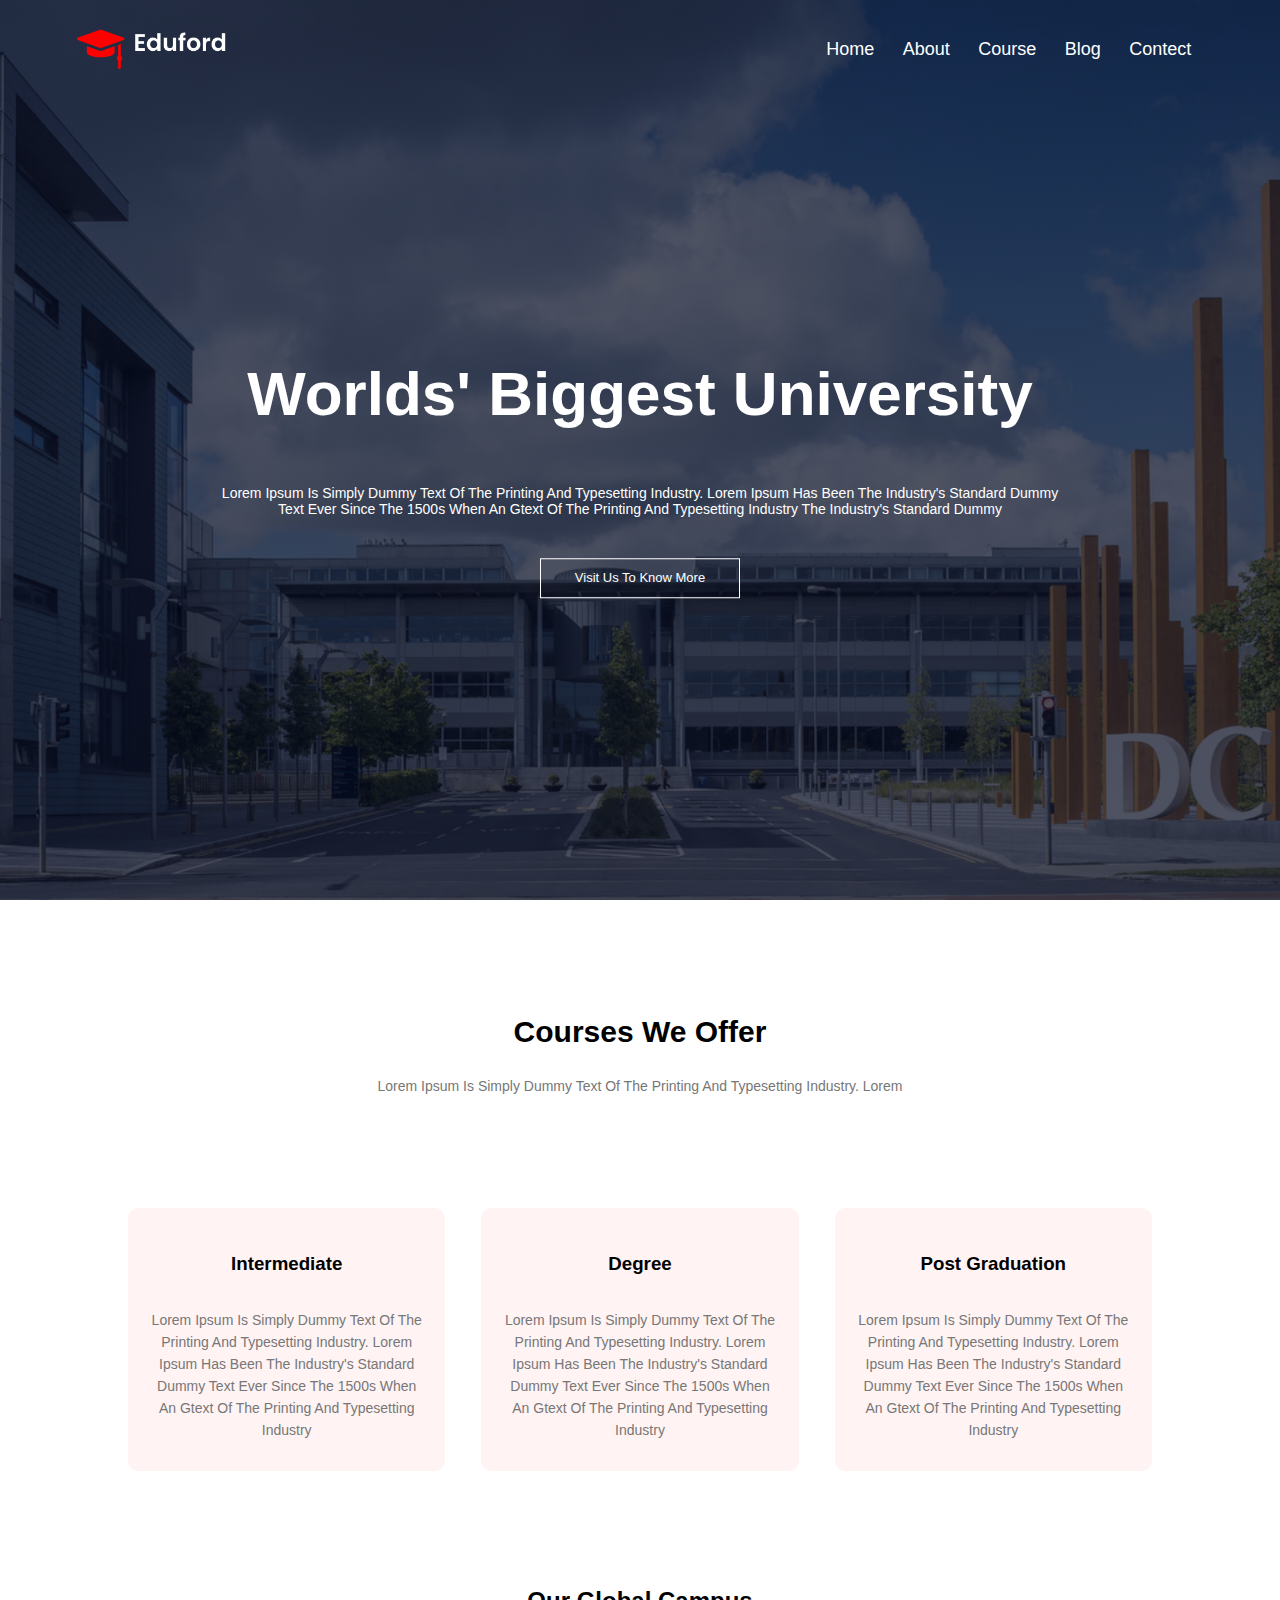
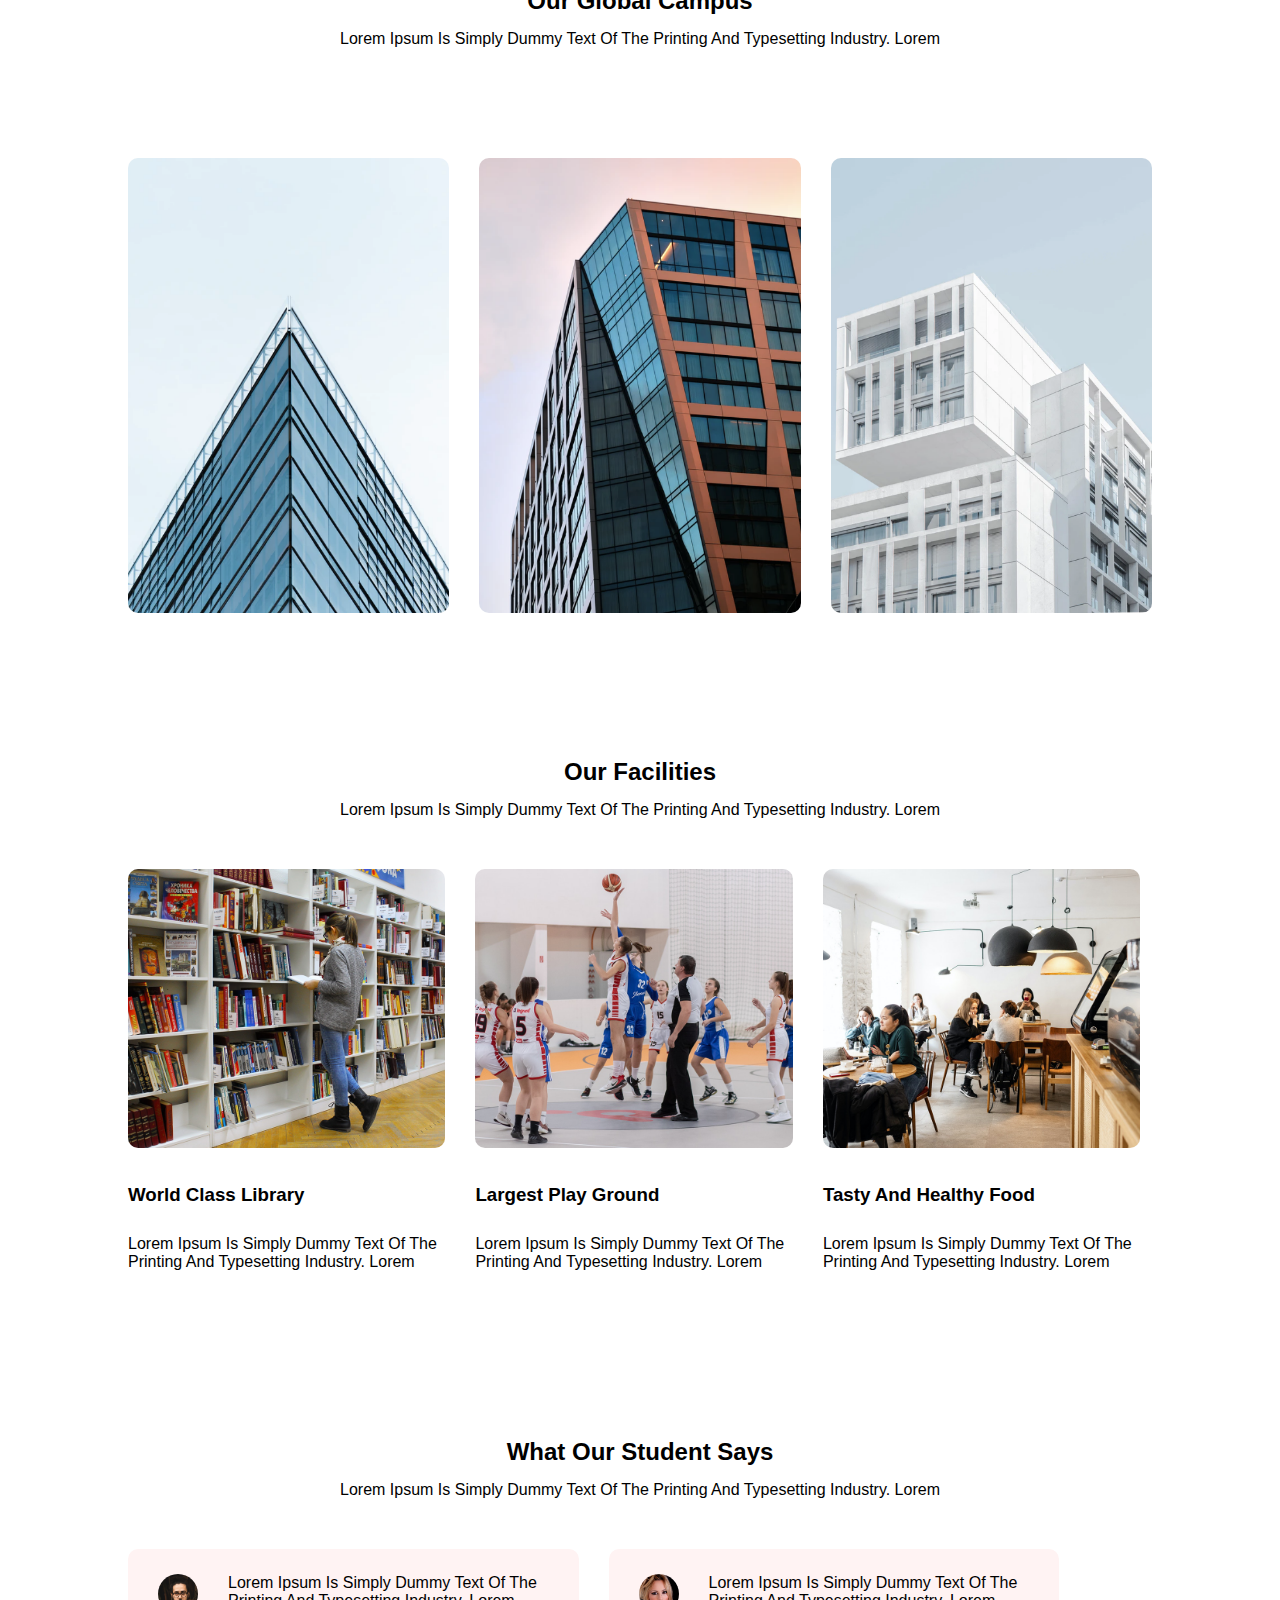
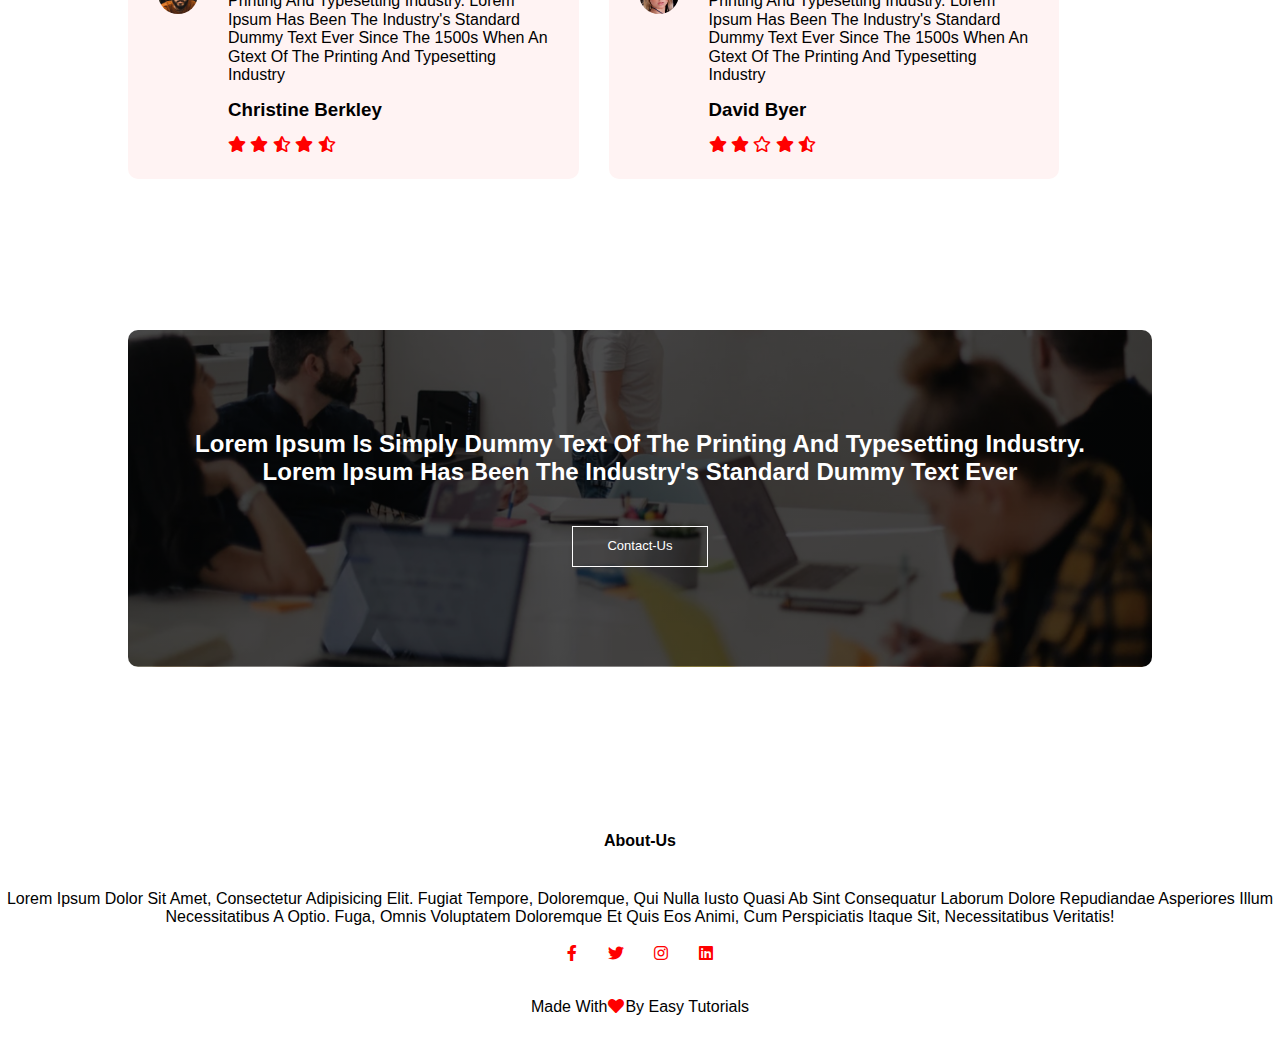
==== index.html @ 967a4e97 "Upload" ====
<!DOCTYPE html>
<html>
 <head>
    <meta charset="UTF-8" />
    <meta name="discription" content="js" />
    <meta name="viewport" content="width=device-width, initial-scale=1.0">
    <title>Universty</title>
    <!-- Font Awesome -->
    <link rel="stylesheet" href="css/all.min.css" />

    <!-- Font Normalize -->
    <link rel="stylesheet" href="css/normalize.css" />

    <!-- My Main Style-css-->
    <link rel='stylesheet' href="css/style.css" />
</head>

<body>
    <!--  Start header -->
    <header>
        <nav>
            <a href="#"><img src="images/logo.png" alt="logo"></a>
            <div class="links" id="links">
                <i class="fa fa-times" onclick="hide_menu()"></i>
                <ul>
                    <li><a href="index.html">home</a></li>
                    <li><a href="about.html">about</a></li>
                    <li><a href="course.html">course</a></li>
                    <li><a href="blog.html">blog</a></li>
                    <li><a href="contect.html">contect</a></li>
                </ul>
            </div>
            <i class="fa fa-bars" onclick="show_menu()"></i>
        </nav>
        <div class="text-box text-center">
            <h1>worlds' biggest university</h1>
            <p>Lorem Ipsum is simply dummy text of the printing and typesetting industry. Lorem Ipsum has been the industry's standard dummy<br> text ever since the 1500s when an gtext of the printing and typesetting industry the industry's standard dummy</p>
            <a href="#" class="anker">visit us to know more</a>
        </div>
    </header>
    <!--  End header -->

    <!--  Strat Cousrse -->
    <div class="cours text-center">
        <h2>courses we offer</h2>
        <p>Lorem Ipsum is simply dummy text of the printing and typesetting industry. Lorem</p>
        <div class="row">
            <div class="course-col">
                <h3>intermediate</h3>
                <p>Lorem Ipsum is simply dummy text of the printing and typesetting industry. Lorem Ipsum has been the industry's standard dummy text ever since the 1500s when an gtext of the printing and typesetting industry</p>
            </div>

            <div class="course-col">
                <h3>degree</h3>
                <p>Lorem Ipsum is simply dummy text of the printing and typesetting industry. Lorem Ipsum has been the industry's standard dummy text ever since the 1500s when an gtext of the printing and typesetting industry</p>
            </div>

            <div class="course-col">
                <h3>post graduation</h3>
                <p>Lorem Ipsum is simply dummy text of the printing and typesetting industry. Lorem Ipsum has been the industry's standard dummy text ever since the 1500s when an gtext of the printing and typesetting industry</p>
            </div>
        </div>
    </div>
    <!--  End Cousrse -->

    <!--  Strat Campus -->

    <div class="campus text-center">
        <h2>our global campus</h2>
        <p>Lorem Ipsum is simply dummy text of the printing and typesetting industry. Lorem</p>
        <div class="row">
            <div class="campus-col">
                <img src="images/london.png" alt="london">
                <div class="layer">
                    <h3>london</h3>
                </div>
            </div>

            <div class="campus-col">
                <img src="images/newyork.png" alt="newyork">
                <div class="layer">
                    <h3>new yourk</h3>
                </div>
            </div>

            <div class="campus-col">
                <img src="images/washington.png" alt="washington">
                <div class="layer">
                    <h3>washington</h3>
                </div>
            </div>
        </div>
    </div>
    <!--  End Campus -->

    <!--  Start facilities -->

    <div class="facilities text-center">
        <h2>our facilities</h2>
        <p>Lorem Ipsum is simply dummy text of the printing and typesetting industry. Lorem</p>
        <div class="row">
            <div class="facilities-col">
                <img src="images/library.png" alt="library">
                <h3>world class library</h3>
                <p>Lorem Ipsum is simply dummy text of the printing and typesetting industry. Lorem</p>
            </div>

            <div class="facilities-col">
                <img src="images/basketball.png" alt="basketball">
                <h3>largest play ground</h3>
                <p>Lorem Ipsum is simply dummy text of the printing and typesetting industry. Lorem</p>
            </div>

            <div class="facilities-col">
                <img src="images/cafeteria.png" alt="cafeteria">
                <h3>tasty and healthy food</h3>
                <p>Lorem Ipsum is simply dummy text of the printing and typesetting industry. Lorem</p>
            </div>
        </div>
    </div>
    <!--  End facilities -->

    <!--  start testmonials -->
    <div class="testmonials text-center">
        <h2>what our student says</h2>
        <p>Lorem Ipsum is simply dummy text of the printing and typesetting industry. Lorem</p>

        <div class="row">
            <div class="testmonials-col">
                <img src="images/user2.jpg" alt="user">
                <div>
                    <p>Lorem Ipsum is simply dummy text of the printing and typesetting industry. Lorem Ipsum has been the industry's standard dummy text ever since the 1500s when an gtext of the printing and typesetting industry </p>
                    <h3>christine berkley</h3>
                    <i class="fa fa-star"></i>
                    <i class="fa fa-star"></i>
                    <i class="fas fa-star-half-alt"></i>
                    <i class="fa fa-star"></i>
                    <i class="fas fa-star-half-alt"></i>
                </div>
            </div>

            <div class="testmonials-col">
                <img src="images/user1.jpg" alt="user">
                <div>
                    <p>Lorem Ipsum is simply dummy text of the printing and typesetting industry. Lorem Ipsum has been the industry's standard dummy text ever since the 1500s when an gtext of the printing and typesetting industry</p>
                    <h3>david byer</h3>
                    <i class="fa fa-star"></i>
                    <i class="fa fa-star"></i>
                    <i class="far fa-star"></i>
                    <i class="fa fa-star"></i>
                    <i class="fas fa-star-half-alt"></i>
                </div>
            </div>
        </div>
    </div>
    <!--  End testmonials -->

    <!--  strat cta -->
    <div class="cta text-center">
        <h2>Lorem Ipsum is simply dummy text of the printing and typesetting industry.<br> Lorem Ipsum has been the industry's standard dummy text ever</h2>
        <a href="#" class="anker">contact-us</a>
    </div>
    <!--  End cta -->

    <!--  satrt footer -->
    <footer class="text-center">
        <h4>about-us</h4>
        <p>Lorem ipsum dolor sit amet, consectetur adipisicing elit. Fugiat tempore, doloremque, qui nulla iusto quasi ab sint consequatur laborum dolore repudiandae asperiores illum necessitatibus a optio. Fuga, omnis voluptatem doloremque et quis eos animi, cum perspiciatis itaque sit, necessitatibus veritatis!</p>
        <div class="icuns">
            <a href="http://facebook.com"><i class="fab fa-facebook-f"></i></a>
            <a href="http://twitter.com"><i class="fab fa-twitter"></i></a>
            <a href="http://instagram.com"><i class="fab fa-instagram"></i></a>
            <a href="http://linkedin.com"><i class="fab fa-linkedin"></i></a>
        </div>
        <p>made with<i class="fa fa-heart"></i>by easy tutorials</p>
    </footer>
    <!--  End footer -->
    <script src="js/custom.js"></script>
</body></html>
---- css/style.css ----
/* Start My Frame work */
* {
    box-sizing: border-box;
    margin: 0;
    padding: 0;
    text-decoration: none;
    list-style: none;
    text-transform: capitalize;
    font-family: arial;
    outline: none
}

:root {
    --transition: .5s;
    --main-color: red;
    --padding: 100px
}

::placeholder {
    font-family: arial;
    transition-duration: var(--transition)
}

:focus::placeholder {
    opacity: 0
}

button:active {
    transform: translateY(15px);
    transition-duration: var(--transition)
}


h1,
h2,
h3,
h4,
h5,
h6 {
    text-align: center;
    padding-bottom: 15px;
    padding-top: 15px
}

.text-center {
    text-align: center
}

.anker {
    display: inline-block;
    color: #fff;
    border: 1px solid #fff;
    padding: 12px 34px;
    font-size: 13px;
    background: transparent;
    cursor: pointer;
    position: relative;
    transition-duration: var(--transition)
}

.anker:hover {
    border-color: var(--main-color);
    background-color: var(--main-color);
    color: #fff
}

.row {
    display: flex;
    column-gap: 30px;
    padding-top: 50px
}

@media (max-width:767px) {
    .row {
        flex-direction: column
    }
}

/* End My Frame work */

/* Start Header*/
header {
    min-height: 100vh;
    width: 100%;
    background: linear-gradient(rgba(4, 9, 30, 0.7), rgba(4, 9, 30, 0.7)), url(../images/banner.png);
    background-position: center;
    background-size: cover;
    position: relative
}

nav a img {
    width: 150px;

}

nav {
    display: flex;
    padding: 2% 6%;
    justify-content: space-between;
    align-items: center
}

nav ul {
    flex: 1;
    text-align: right
}

nav ul li {
    display: inline-block;
    padding: 8px 12px;
    position: relative
}

nav ul li a {
    color: #fff;
    font-size: 18px
}

nav ul li::after {
    content: "";
    position: absolute;
    top: 0;
    left: 0;
    width: 0%;
    height: 2px;
    background-color: var(--main-color);
    display: block;
    margin: auto;
    transition-duration: var(--transition)
}

nav ul li:hover::after {
    width: 100%
}

header .text-box {
    width: 90%;
    color: #fff;
    position: absolute;
    top: 50%;
    left: 50%;
    transform: translate(-50%, -50%)
}

header .text-box h1 {
    font-size: 62px
}

header .text-box p {
    margin: 10px 0 40px;
    font-size: 14px;
    color: #fff
}

nav .fa {
    display: none
}

@media (max-width:767px) {
    header .text-box h1 {
        font-size: 20px
    }

    nav .links ul {
        padding: 30px;
        width: 100%
    }

    nav .links ul li {
        display: block;
        border-bottom: 1px solid #ccc;
        text-align: center;
        padding: 15px;

    }


    nav .links {
        position: fixed;
        background-color: var(--main-color);
        height: 100vh;
        width: 200px;
        top: 0;
        right: -300px;
        text-align: left;
        z-index: 2;
        transition-duration: var(--transition)
    }

    nav .fa {
        display: block;
        color: #fff;
        margin: 10px;
        font-size: 22px;
        cursor: pointer
    }
}

/* End Header*/


/* Start Cours*/

.cours {
    width: 80%;
    margin: auto;
    padding-top: var(--padding)
}

.cours h2 {
    font-size: 30px;
    font-weight: 600
}

.cours p {
    font-size: 14px;
    font-weight: 300;
    color: #777;
    line-height: 22px;
    padding: 10px
}

.cours .row {
    margin-top: 5%;
    display: flex;
    justify-content: space-between
}

.cours .row .course-col {
    flex-basis: 31%;
    background-color: #fff3f3;
    border-radius: 10px;
    margin-bottom: 5%;
    padding: 20px 12px;
    transition-duration: var(--transition)
}

.cours .row .course-col:hover {
    box-shadow: 0 0 20px 0 rgba(0, 0, 0, 0.2)
}

.cours .row .course-col h3 {
    font-weight: 600;
    margin: 10px 0
}

/* End Cours*/

/* Start campus*/
.campus {
    width: 80%;
    margin: auto;
    padding-top: 50px;

}

.campus p {
    padding-bottom: 60px
}

.campus .row img {
    width: 100%;
    display: block
}

.campus .row .campus-col {
    flex-basis: 32%;
    border-radius: 10px;
    margin-bottom: 30px;
    position: relative;
    overflow: hidden
}



.campus .row .campus-col .layer {
    background: transparent;
    width: 100%;
    height: 100%;
    position: absolute;
    top: 0;
    left: 0;
    transition-duration: var(--transition)
}

.campus .row .campus-col .layer:hover {
    background: rgba(226, 0, 0, 0.7)
}

.campus .row .campus-col .layer h3 {
    width: 100%;
    font-weight: 500;
    font-size: 26px;
    bottom: 0;
    left: 50%;
    transform: translateX(-50%);
    position: absolute;
    color: #fff;
    opacity: 0;
    transition-duration: var(--transition)
}

.campus .row .campus-col .layer:hover h3 {
    bottom: 49%;
    opacity: 1
}

/* End campus*/


/* End facilities */
.facilities {
    width: 80%;
    margin: auto;
    padding-top: var(--padding);

}

.facilities .facilities-col {
    flex-basis: 31%;
    border-radius: 10px;
    margin-bottom: 5%;
    text-align: left;
    width: 100%
}

.facilities .facilities-col img {
    width: 100%;
    border-radius: 10px;


}


.facilities .facilities-col p {
    padding: 0
}

.facilities .facilities-col h3 {
    margin-top: 16px;
    margin-bottom: 15px;
    text-align: left
}

/* End facilities */

/* Start testmonials */
.testmonials {
    width: 80%;
    margin: auto;
    padding-top: var(--padding)
}

.testmonials .testmonials-col {
    flex-basis: 44%;
    border-radius: 10px;
    margin-bottom: 5%;
    text-align: left;
    background-color: #fff3f3;
    padding: 25px;
    cursor: pointer;
    display: flex;
    width: 100%
}

.testmonials .testmonials-col img {
    height: 40px;
    margin-left: 5px;
    margin-right: 30px;
    border-radius: 50%
}

.testmonials .testmonials-col p {
    padding: 0
}

.testmonials .testmonials-col h3 {
    text-align: left
}

.testmonials .testmonials-col i {
    color: var(--main-color);
}

@media(max-width:767px) {

    .testmonials .testmonials-col img {
        margin-left: 0px;
        margin-right: 15px
    }
}

/* End testmonials */

/* Start cta */
.cta {
    margin: 100px auto;
    width: 80%;
    background: linear-gradient(rgba(0, 0, 0, 0.7), rgba(0, 0, 0, 0.7)), url(../images/banner2.jpg);
    background-position: center;
    background-size: cover;
    position: relative;
    border-radius: 10px;
    padding: 100px 0;
}

.cta h2 {
    color: #fff;
    margin-bottom: 40px;
    padding: 0;
}

@media(max-width:767px) {

    .cta h2 {
        font-size: 18px
    }

}

/* End cta */

/* Strat footer */
footer {
    width: 100%;
    padding: 30px 0
}

footer h4 {
    margin-bottom: 25px;
    margin-top: 20px;
    font-weight: 600
}

footer i {
    color: var(--main-color);
    cursor: pointer;
    padding: 18px 0;
    margin: 0 13px
}

/* End footer */



/*-------------------- ABout-us Page ---------------------------*/


.sub-header {
    height: 50vh;
    width: 100%;
    background: linear-gradient(rgba(4, 9, 30, 0.7), rgba(4, 9, 30, 0.7)), url(../images/background.jpg);
    background-position: center;
    background-size: cover;
    position: relative;
    color: #fff
}

.sub-header h1 {
    margin-top: var(--padding)
}

/* strat about-su */

.about-us {
    width: 80%;
    margin: auto;
    padding-top: 80px;
    padding-bottom: 50px
}

.about-us .abput-us-col {
    flex-basis: 48%;
    padding: 30px 2px;

}

.about-us .abput-us-col h2 {
    text-align: left;
    padding-top: 0
}

.about-us .abput-us-col p {
    padding: 15px 0 25px
}

.about-us .abput-us-col a {
    border: 1px solid var(--main-color);
    color: var(--main-color)
}

.about-us .abput-us-col a:hover {
    color: #fff
}

.about-us .abput-us-col img {
    width: 100%;

}

/* End about us */



/*-------------------- blog-content Page ---------------------------*/

.blog-content {
    width: 80%;
    margin: auto;
    padding: 60px 0;
}

.blog-content .blog-left {
    flex-basis: 65%
}

.blog-content .blog-left img {
    width: 100%;
}

.blog-content .blog-left h2 {
    color: #222;
    font-weight: 600;
    margin: 30px 0
}

.blog-content .blog-left p {
    color: #999;
    padding: 0;
    line-height: 1.2
}

.blog-content .blog-left .comment-box {
    border: 1px solid #ccc;
    margin: 50px 0;
    padding: 10px 20px
}

.blog-content .blog-left .comment-box h3 {
    text-align: left
}


.blog-content .blog-left .comment-box form input,
.blog-content .blog-left .comment-box form textarea {
    width: 100%;
    padding: 10px;
    margin: 15px 0;
    border: none;
    background-color: #f0f0f0;
    resize: none
}

.blog-content .blog-left .comment-box form button {
    margin: 10px;
    0;
    color: black;
    border-color: var(--main-color)
}

.blog-content .blog-left .comment-box form button:hover {
    color: #fff
}


.blog-content .blog-right {
    flex-basis: 32%;

}

.blog-content .blog-right h3 {
    background-color: var(--main-color);
    color: #fff;
    padding: 7px 0;
    font-size: 16px;
    margin-bottom: 20px
}

.blog-content .blog-right > div {
    display: flex;
    align-items: center;
    justify-content: space-between;
    color: #555;
    padding: 8px
}

@media(max-width:767px) {
    .sub-header h1 {
        font-size: 24px
    }
}


/*-------------------- contect-us Page ---------------------------*/

.location {
    width: 80%;
    margin: auto;
    padding: 80px 0
}

.location iframe {
    width: 100%
}

.contect-us {
    width: 80%;
    margin: auto
}

.contect-us .contect-col {
    flex-basis: 48%;
    margin-bottom: 30px;
}

.contect-us .contect-col div {
    display: flex;
    align-items: center;
    margin-bottom: 40px
}

.contect-us .contect-col div i {
    font-size: 28px;
    color: var(--main-color);
    margin: 10px;
    margin-right: 30px;



}

.fa-heart {
    animation: Myheart 1s ease-in-out infinite;
    color: var(--main-color);
    margin: 1px
}

@keyframes Myheart {

    0%,
    100% {
        transform: scale(.5)
    }

    50% {
        transform: scale(1);
        color: red;
        font-weight: 100
    }
}

.contect-us .contect-col div p {
    font-size: 12px;
    color: #999
}

.contect-us .contect-col div h5 {
    font-size: 20px;
    margin-bottom: 5px;
    color: #555;
    font-weight: 400
}

.contect-us .contect-col form input,
.contect-us .contect-col form textarea {
    width: 100%;
    padding: 15px;
    margin-bottom: 17px;
    border: 1px solid #ccc
}

.contect-us .contect-col form button {
    color: var(--main-color);
    border-color: var(--main-color)
}

.contect-us .contect-col form button:hover {
    color: #fff
}
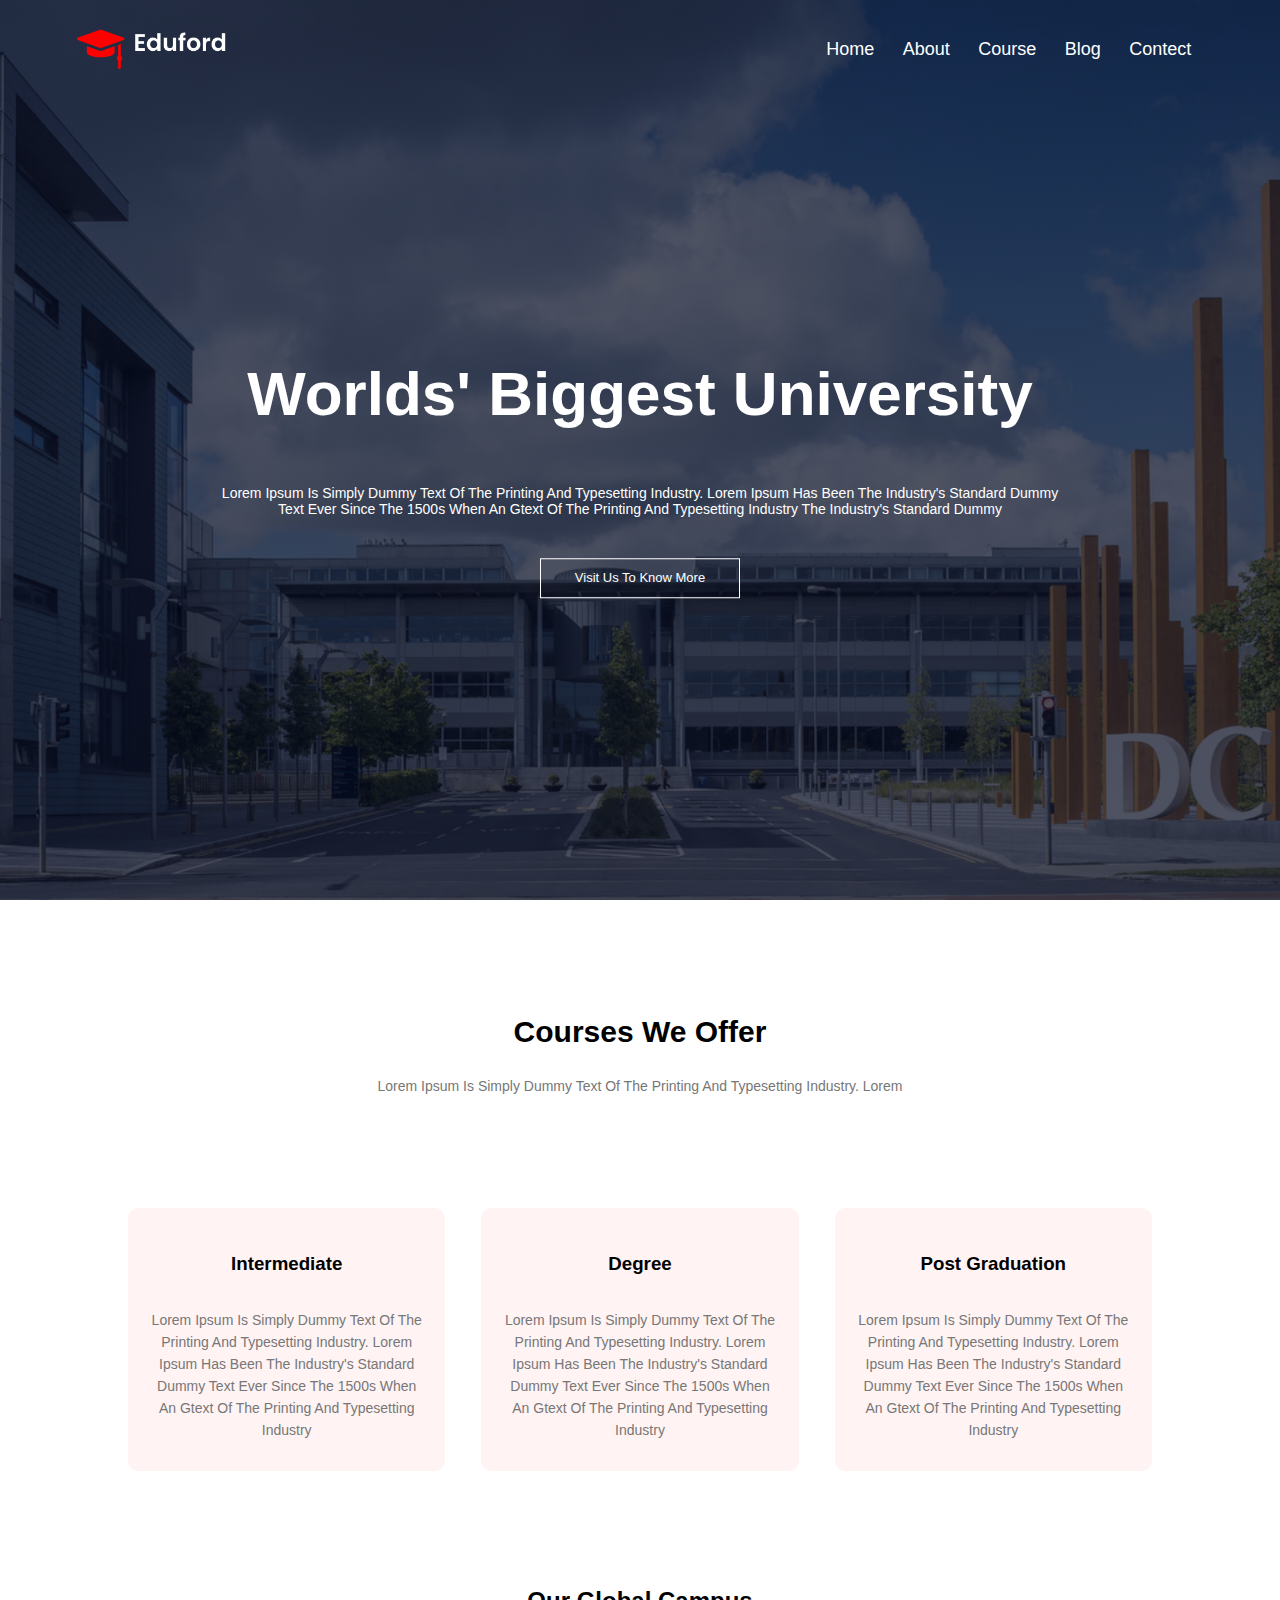
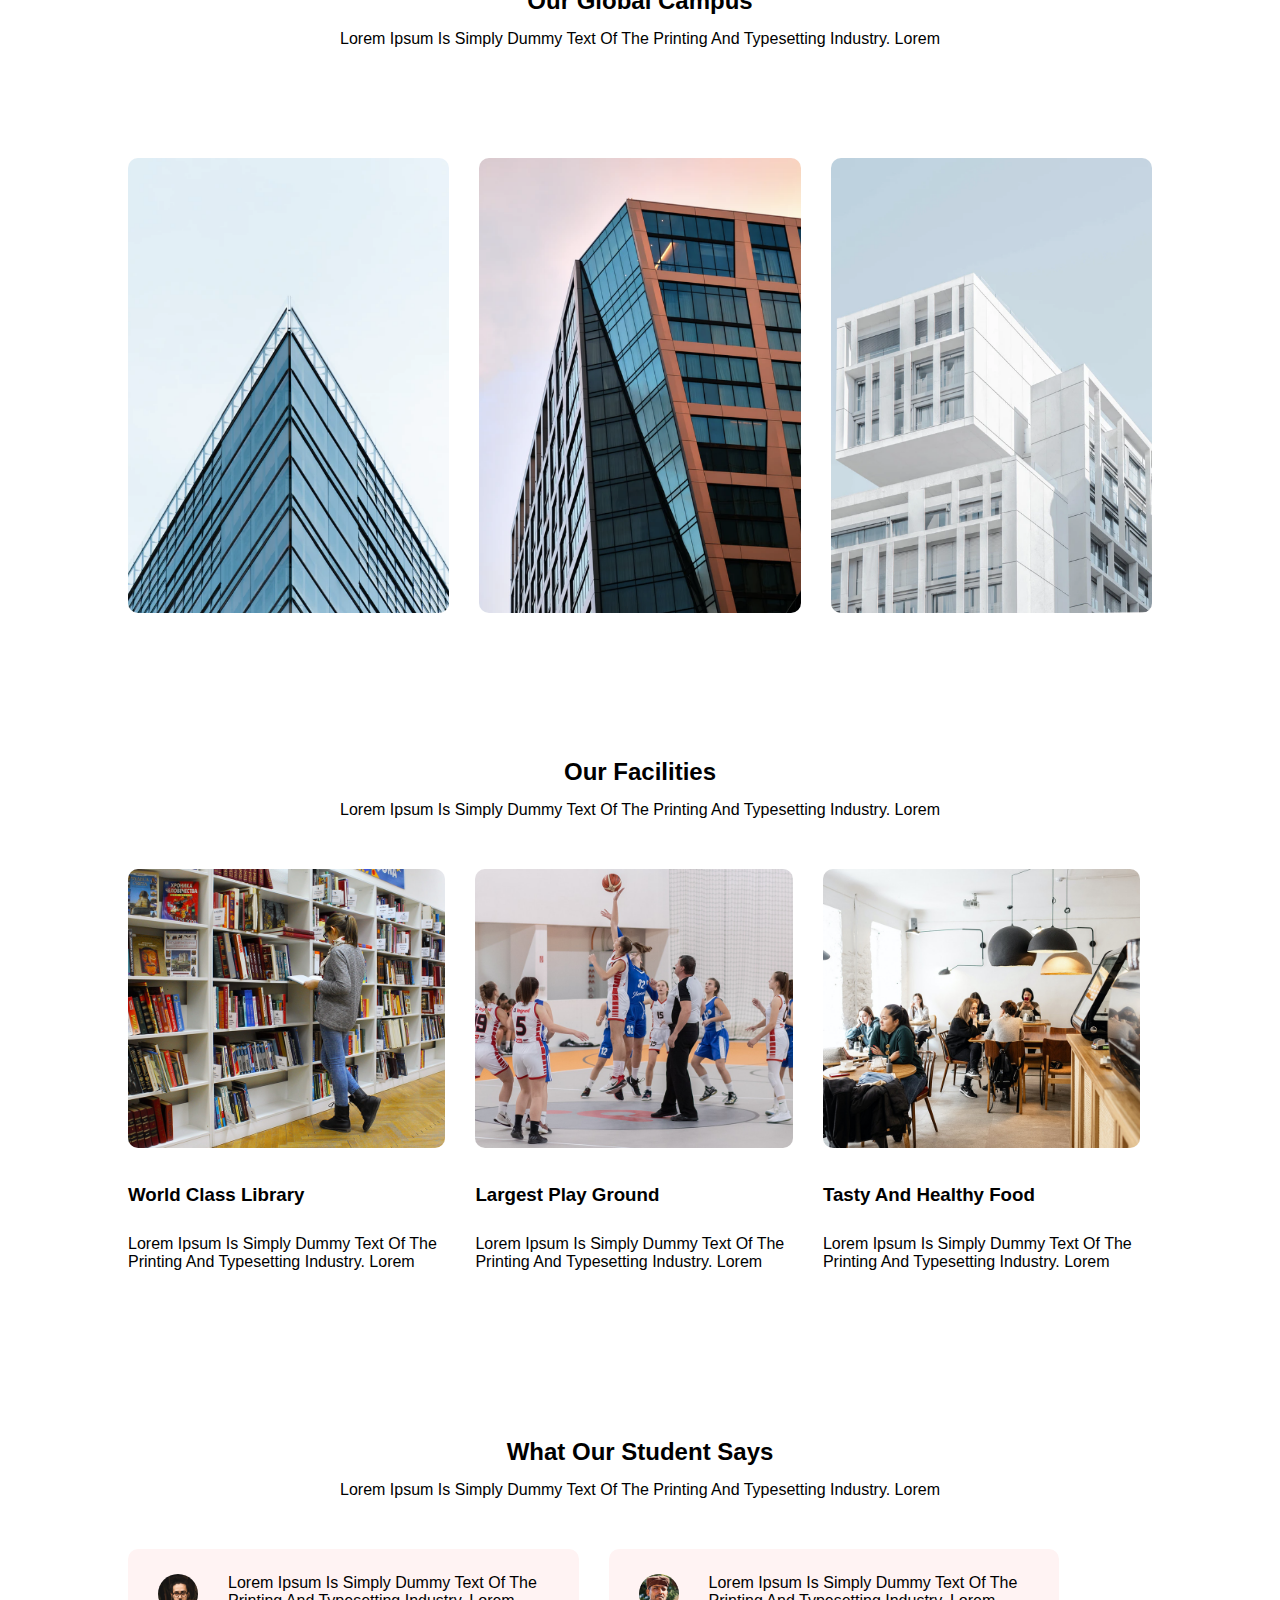
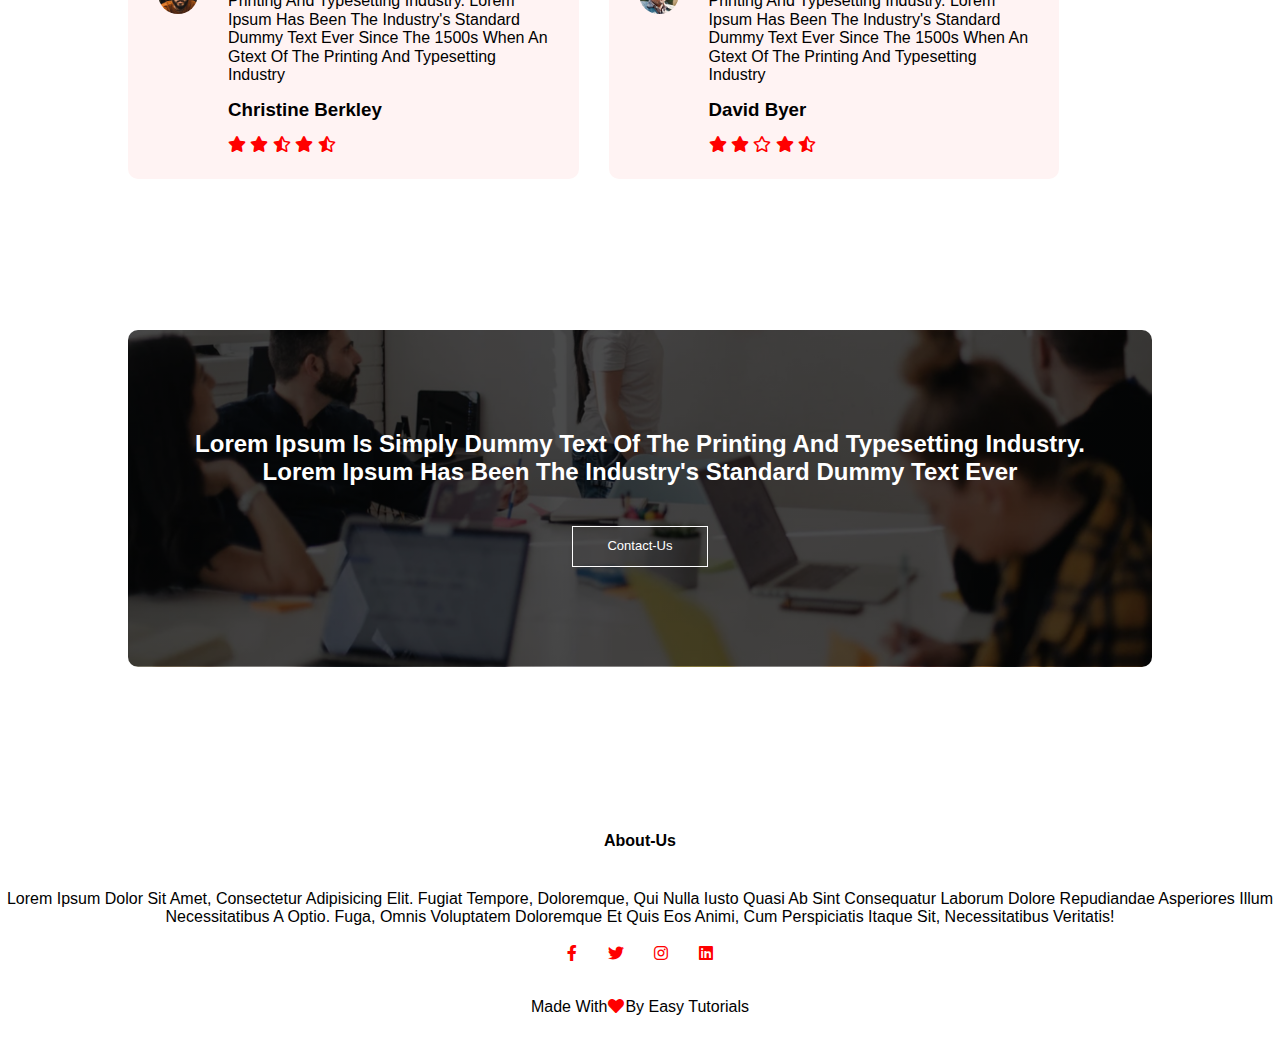
==== commit d424a189: "Upload" ====
--- a/index.html
+++ b/index.html
@@ -21,7 +21,7 @@
         <nav>
             <a href="#"><img src="images/logo.png" alt="logo"></a>
             <div class="links" id="links">
-                <i class="fa fa-times" onclick="hide_menu()"></i>
+                <i class="fa fa-times"></i>
                 <ul>
                     <li><a href="index.html">home</a></li>
                     <li><a href="about.html">about</a></li>
@@ -30,7 +30,7 @@
                     <li><a href="contect.html">contect</a></li>
                 </ul>
             </div>
-            <i class="fa fa-bars" onclick="show_menu()"></i>
+            <i class="fa fa-bars"></i>
         </nav>
         <div class="text-box text-center">
             <h1>worlds' biggest university</h1>
@@ -175,5 +175,6 @@
         <p>made with<i class="fa fa-heart"></i>by easy tutorials</p>
     </footer>
     <!--  End footer -->
-    <script src="js/custom.js"></script>
+    <i class="fa fa-arrow-up"></i>
+    <script src="js/main.js"></script>
 </body></html>--- a/css/style.css
+++ b/css/style.css
@@ -11,9 +11,26 @@
 }
 
 :root {
-    --transition: .5s;
+    --transition: .4s;
     --main-color: red;
     --padding: 100px
+}
+
+.fa-arrow-up {
+    position: fixed;
+    bottom: 80px;
+    right: 5px;
+    padding: 15px;
+    background-color: var(--main-color);
+    cursor: pointer;
+    border-radius: 15px;
+    color: #fff;
+    display: none;
+    z-index: 9999
+}
+
+img{
+    object-fit: cover
 }
 
 ::placeholder {
@@ -23,6 +40,26 @@
 
 :focus::placeholder {
     opacity: 0
+}
+
+::-webkit-scrollbar {
+    width: 8px
+}
+
+::-webkit-scrollbar-thumb {
+    border-radius: 10px;
+    background-color: #ff356199;
+
+}
+
+::-webkit-scrollbar-thumb:hover {
+    background-color: var(--main-color);
+
+}
+
+::-webkit-scrollbar-track {
+    background-color: #ff356199;
+
 }
 
 button:active {
@@ -161,6 +198,14 @@
         font-size: 20px
     }
 
+    br {
+        display: none !important
+    }
+    
+    p{
+        line-height: 1.7
+    }
+
     nav .links ul {
         padding: 30px;
         width: 100%
@@ -170,10 +215,18 @@
         display: block;
         border-bottom: 1px solid #ccc;
         text-align: center;
-        padding: 15px;
-
-    }
-
+        padding: 15px
+    }
+
+    nav .links ul li a {
+        display: block;
+        transition: var(--transition)
+    }
+
+    nav .links ul li a:hover {
+
+        transform: translateX(5px)
+    }
 
     nav .links {
         position: fixed;
@@ -187,6 +240,11 @@
         transition-duration: var(--transition)
     }
 
+    nav .links.show {
+
+        right: 0
+    }
+
     nav .fa {
         display: block;
         color: #fff;
@@ -365,6 +423,7 @@
 
 .testmonials .testmonials-col img {
     height: 40px;
+    width: 40px;
     margin-left: 5px;
     margin-right: 30px;
     border-radius: 50%
@@ -677,3 +736,22 @@
 .contect-us .contect-col form button:hover {
     color: #fff
 }
+
+@media(max-width:450px) {
+
+    p,
+    .cta h2 {
+        line-height: 1.7 !important;
+        font-size: 10px !important
+    }
+
+    h1,
+    h2,
+    h3,
+    h4,
+    h5,
+    h6 {
+        font-size: 15px;
+        padding: 0
+    }
+}
